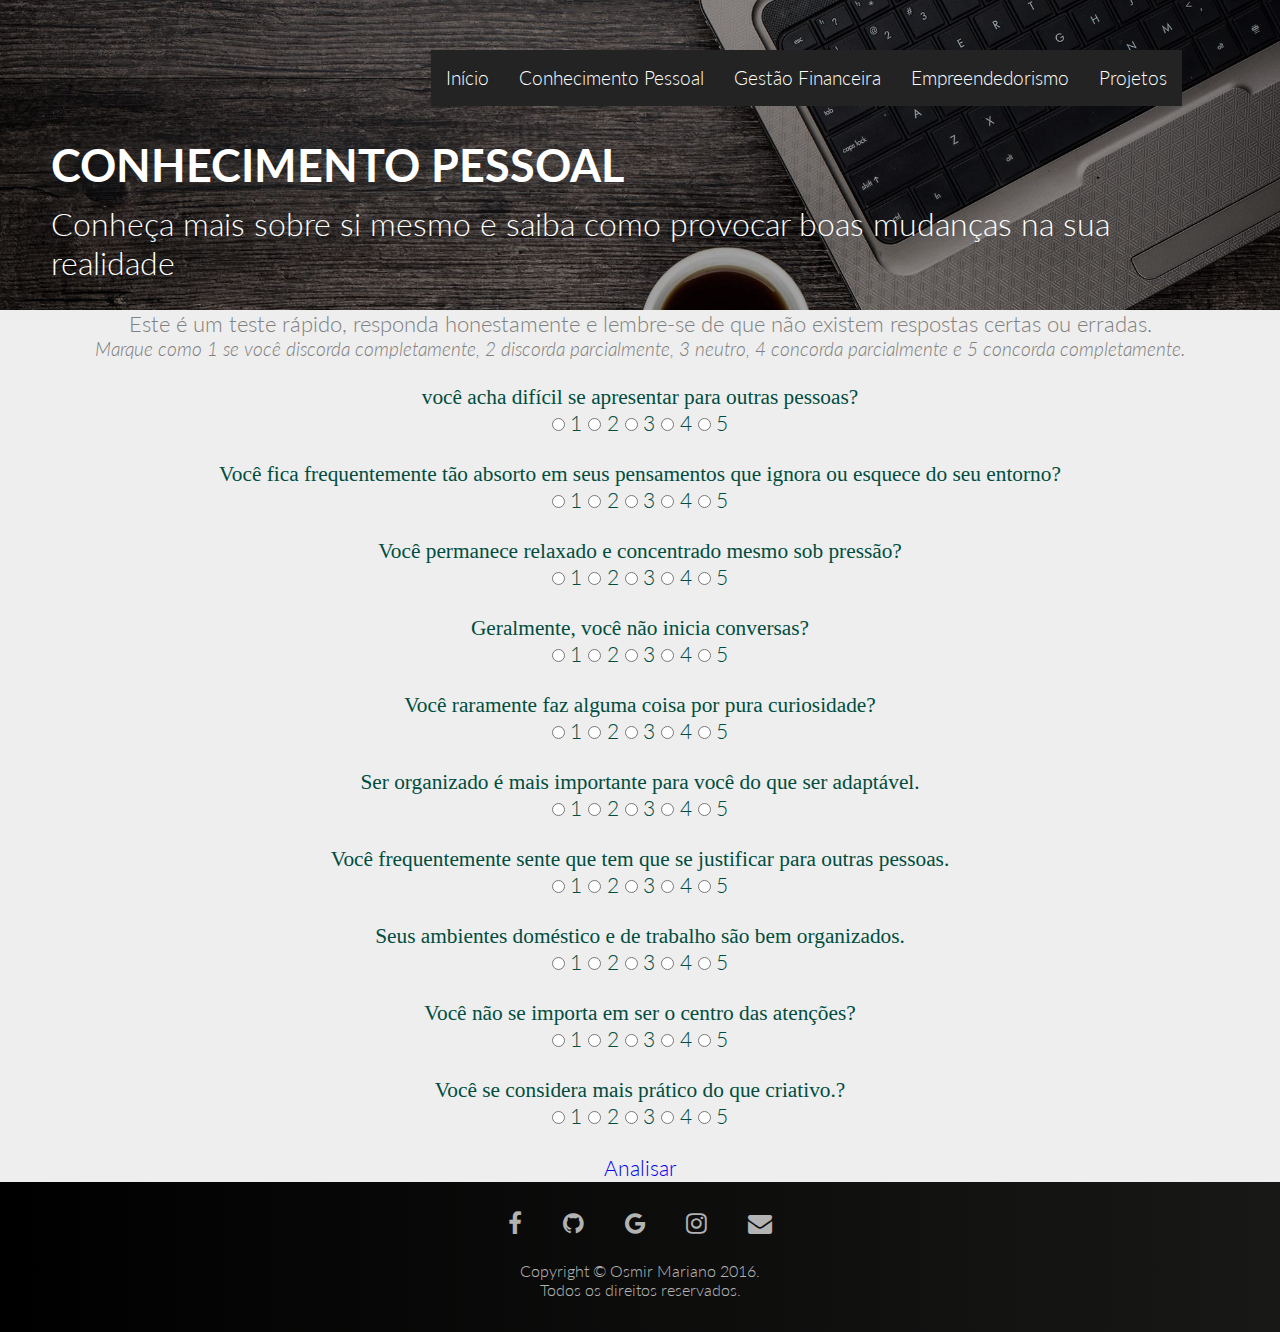
==== conhecimento.html @ 1a306709 "Primeiro commit" ====
<!DOCTYPE html>
<html lang="pt-br">
	<head>
		<meta charset="utf-8">
	  	<meta name="viewport" content="width=device-width, initial-scale=1"/>
	  	<title>Conhecimento Pessoal</title>
	  	<meta name="description" content="Site pessoal Osmir Mariano, Cientista da Computação"/>
	  	<meta name="keywords" content="Artigos, Projetos"/>
	  	<meta name="robots" content="index, follow"/>
	  	<meta name="author" content="Artigos"/>
	  	<link rel="stylesheet" href="css/conhecimento.css">
	  	<link rel="stylesheet" href="font-awesome/css/font-awesome.min.css">
	  	<link href='https://fonts.googleapis.com/css?family=Lato:400,300,700' rel='stylesheet' type='text/css'>
	  	<!-- Alterar foto ainda-->
	  	<link rel="icon"  href="img/icon.png">
	</head>
	<body>
	    <div class="banner">
	  		<header class="cabecalho">
	  			<a href="index.html"></a><h1 class="logo"> Conhecimento Pessoal</h1></a>
	  			<button class="btn-menu"> <i class="fa fa-bars fa-lg" aria-hidden="true"></i></button>
	  			<nav class="menu">
	  				<a class="btn-close"><i class="fa fa-times"></i></a>
	  				<ul>
                        <li><a href="index.html">Início</a></li>
	  					<li><a href="conhecimento.html">Conhecimento Pessoal</a></li>
						<li><a href="gestao.html">Gestão Financeira</a></li>
						<li><a href="empreendedorismo.html">Empreendedorismo</a></li>
						<li><a href="projetos.html">Projetos</a></li>
	  				</ul>
	  			</nav>
	  		</header>

	      	<div class="title">
	  			<h2>CONHECIMENTO PESSOAL</h2>
	  			<h3>Conheça mais sobre si mesmo e saiba como provocar boas mudanças na sua realidade</h3>
	  		</div>
	    </div>

        <section class="questionario">
            <h6>Este é um teste rápido, responda honestamente e lembre-se de que não existem respostas certas ou erradas.</h2>
            <h5>Marque como 1 se você discorda completamente, 2 discorda parcialmente, 3 neutro, 4 concorda parcialmente e 5 concorda completamente.</h3>
			
            <form class="questoes" method="POST" action="arquivo.php">
                <br/>
				você acha difícil se apresentar para outras pessoas? <br/>
				<input type="radio" value="1" name="radionota"> <label for=1> 1 </label>
				<input type="radio" value="2" name="radionota"> <label for=2> 2 </label>
				<input type="radio" value="3" name="radionota"> <label for=3> 3 </label>
				<input type="radio" value="4" name="radionota"> <label for=4> 4 </label>
				<input type="radio" value="5" name="radionota"> <label for=5> 5 </label>
                <br/>
                <br/>

				Você fica frequentemente tão absorto em seus pensamentos que ignora ou esquece do seu entorno? <br>
				<input type="radio" value="1" name="radionota"> <label for=1> 1 </label>
				<input type="radio" value="2" name="radionota"> <label for=2> 2 </label>
				<input type="radio" value="3" name="radionota"> <label for=3> 3 </label>
				<input type="radio" value="4" name="radionota"> <label for=4> 4 </label>
				<input type="radio" value="5" name="radionota"> <label for=5> 5 </label>
                <br/>
                <br/>


                Você permanece relaxado e concentrado mesmo sob pressão? <br>
				<input type="radio" value="1" name="radionota"> <label for=1> 1 </label>
				<input type="radio" value="2" name="radionota"> <label for=2> 2 </label>
				<input type="radio" value="3" name="radionota"> <label for=3> 3 </label>
				<input type="radio" value="4" name="radionota"> <label for=4> 4 </label>
				<input type="radio" value="5" name="radionota"> <label for=5> 5 </label>
                <br/>
                <br/>


                Geralmente, você não inicia conversas?<br>
				<input type="radio" value="1" name="radionota"> <label for=1> 1 </label>
				<input type="radio" value="2" name="radionota"> <label for=2> 2 </label>
				<input type="radio" value="3" name="radionota"> <label for=3> 3 </label>
				<input type="radio" value="4" name="radionota"> <label for=4> 4 </label>
				<input type="radio" value="5" name="radionota"> <label for=5> 5 </label>
                <br/>
                <br/>


                Você raramente faz alguma coisa por pura curiosidade?<br>
				<input type="radio" value="1" name="radionota"> <label for=1> 1 </label>
				<input type="radio" value="2" name="radionota"> <label for=2> 2 </label>
				<input type="radio" value="3" name="radionota"> <label for=3> 3 </label>
				<input type="radio" value="4" name="radionota"> <label for=4> 4 </label>
				<input type="radio" value="5" name="radionota"> <label for=5> 5 </label>
                <br/>
                <br/>


                Ser organizado é mais importante para você do que ser adaptável.<br>
				<input type="radio" value="1" name="radionota"> <label for=1> 1 </label>
				<input type="radio" value="2" name="radionota"> <label for=2> 2 </label>
				<input type="radio" value="3" name="radionota"> <label for=3> 3 </label>
				<input type="radio" value="4" name="radionota"> <label for=4> 4 </label>
				<input type="radio" value="5" name="radionota"> <label for=5> 5 </label>
                <br/>
                <br/>

                Você frequentemente sente que tem que se justificar para outras pessoas.<br>
				<input type="radio" value="1" name="radionota"> <label for=1> 1 </label>
				<input type="radio" value="2" name="radionota"> <label for=2> 2 </label>
				<input type="radio" value="3" name="radionota"> <label for=3> 3 </label>
				<input type="radio" value="4" name="radionota"> <label for=4> 4 </label>
				<input type="radio" value="5" name="radionota"> <label for=5> 5 </label>
                <br/>
                <br/>

                Seus ambientes doméstico e de trabalho são bem organizados.<br>
				<input type="radio" value="1" name="radionota"> <label for=1> 1 </label>
				<input type="radio" value="2" name="radionota"> <label for=2> 2 </label>
				<input type="radio" value="3" name="radionota"> <label for=3> 3 </label>
				<input type="radio" value="4" name="radionota"> <label for=4> 4 </label>
				<input type="radio" value="5" name="radionota"> <label for=5> 5 </label>
                <br/>
                <br/>

                Você não se importa em ser o centro das atenções?<br>
				<input type="radio" value="1" name="radionota"> <label for=1> 1 </label>
				<input type="radio" value="2" name="radionota"> <label for=2> 2 </label>
				<input type="radio" value="3" name="radionota"> <label for=3> 3 </label>
				<input type="radio" value="4" name="radionota"> <label for=4> 4 </label>
				<input type="radio" value="5" name="radionota"> <label for=5> 5 </label>
                <br/>
                <br/>

                Você se considera mais prático do que criativo.?<br>
				<input type="radio" value="1" name="radionota"> <label for=1> 1 </label>
				<input type="radio" value="2" name="radionota"> <label for=2> 2 </label>
				<input type="radio" value="3" name="radionota"> <label for=3> 3 </label>
				<input type="radio" value="4" name="radionota"> <label for=4> 4 </label>
				<input type="radio" value="5" name="radionota"> <label for=5> 5 </label>
                <br/>
                <br/>
                <a href="resultado.html"> Analisar </a>
				<!--<button class="botao">Analisar</button>-->
			</form>
		</section>

    	<!-- RODAPÉ -->
	  	<footer class="rodape">
	  		<div class="social-icons">
	  			<a href="https://www.facebook.com/osmirmariano" target="_blank"><i class="fa fa-facebook"></i></a>
	  			<a href="https://github.com/osmirmariano" target="_blank"><i class="fa fa-github" ></i></a>
	  			<a href="https://plus.google.com/u/0/114243608935643543687/posts" target="_blank"><i class="fa fa-google"></i></a>
	  			<a href="https://www.instagram.com/hosmyrmariano/" target="_blank"><i class="fa fa-instagram"></i></a>
	  			<a href="https://mail.google.com/mail/u/0/#inbox" target="_blank"><i class="fa fa-envelope"></i></a>
	  		</div>
	  		<p class="copyright">Copyright &copy Osmir Mariano 2016. <br/>Todos os direitos reservados.</p>
	  	</footer>

	  	<!-- JQUERY -->
	  	<script src="https://code.jquery.com/jquery-3.1.0.min.js"></script>
	  	<script>
	  		$(".btn-menu").click(function(){
	  			$(".menu").show();
	  		});
	  		$(".btn-close").click(function(){
	  			$(".menu").hide();
	  		});
	  	</script>

	  	<!-- JAVASCRIPT -->
	  	<script>
	  		jQuery("document").ready(function($){
	  	    var menu = $('.cabecalho');
	  	    $(window).scroll(function (){
	  	        if ($(this).scrollTop() > 136){
	  	            menu.addClass("f-menu");
	  	        }
	  	        else{
	  	            menu.removeClass("f-menu");
	  	        }
	  	    });
	  	});
  		</script>
  	</body>
</html>
---- css/conhecimento.css ----
@charset "UTF-8";
/*========== RESET ==========*/
*{
	margin: 0;
	padding: 0;
	font-size: 100%;
	border: none;
	outline: none;
	font-weight: 300;
	box-sizing: border-box;
	font-family: 'Lato', sans-serif;
}

body{
	background-color: #CED1CC;
}

a{
	text-decoration: none;
}

img{
	max-width: 100%;
}

h6 {
	
	font-size: 1.4em;
	text-align: center;
	color: gray;
	padding-left: 4%;
	padding-right: 4%;
}

h5 {
	padding-left: 4%;
	padding-right: 4%;
	font-size: 1.2em;
	text-align: center;
	color: gray;
	font-style: italic;
}

/* CABEÇALHO */
.logo{
	width: 56px;
	height: 56px;
	float: left;
	font-size: 0;
}

.btn-menu{
	width: 56px;
	height: 56px;
	float: right;
	text-align: center;
	color: #fff;
	cursor: pointer; 
	background-color: rgba(255,193,7, .8);
}

/* MENU */
.btn-close{
	font-size: 1.5em;
	color: #fff;
	float: right;
	cursor: pointer;
	margin: 2% 3% 0 0; 
}

.menu{
	display: none;
	width: 100%;
	height: 100%;
	position: fixed;
	background-color: rgba(0,0,0,.9);
	top: 0;
	left: 0;
}

.menu ul {
	width: 100%;
	float: left;
	text-align: center;
}

.menu li{
	padding: 1.5%;
}

.menu li a{
	font-size: 2em;
	color: #fff;
	padding: 1.5% 3%;
}

.menu li a:hover{
	border: 1px solid #FFC107;
}

/* BANNER */
.banner{
	width: 100%;
	height: 310px;
	float: left;
	text-align: center;
	padding: 3% 4%;
	background: url(../img/principal2.jpg) no-repeat fixed;
	background-size: cover; 
	background-attachment:  fixed;
	background-position: center;
}

.title{
	width: 100%;
}

.title h2{
	margin-top: 20%;
	font-size: 1.5em;
	color: #fff;
	font-weight: 700;
	text-shadow: 0 0 1em #4c4c4c;
}

.title h3{
	margin-top: 5%;
	margin-bottom: 5%;
	font-size: 0.6em;
	color: #fff;
	text-shadow: 0 0 1em #4c4c4c;
}

.button{
	width: 95%;
	margin-top: 2%;
	margin: 0 auto;
}

.button i{
	float: right;
}

.btn {
	font-size: 1.2em;
	font-weight: 700;
	cursor: pointer;
	padding: 5%;
	border-radius: 10px;
	background-color: #76FF03;
}

.btn-saiba{
	width: 100%;
	text-align: center;
	color: white;
	margin-top: 2%;
	margin-bottom: 5%;
}


/*Início da Formatação do Questionário*/
	.questionario {
		background-color: #eeeeee;
	}
	
	.questionario .question-flutuante {
		font-family: 'MinhaFonte2';
		font-size: 18pt;
		text-align: center;
		padding-top: 30px;
		color: #00C853;
		background-color: white;
		width: 100%;
		height: 80px;
		margin-top: -10px;
	}

	.questoes {
		font-family: 'MinhaFonte2';
		font-size: 16pt;
		color: #004d40;
		text-align: center;
	}

	.questoes .profissao {
		min-height:auto;
		font-family: 'Titillium Web', sans-serif;
		width: 600px;
		height: 40px;
		font-family: 'Titillium Web', sans-serif;
		font-size: 15pt;
		font-style: italic;
		background-color: #f5f5f5;
		border: none;
		border-bottom: solid gray 1px;
		outline:none;
	}

	.questoes .profissao:hover {
		background-color: white;
		font-family: 'Titillium Web', sans-serif;
		font-size: 15pt;
	}

	.questoes .mensagem {
		font-family: 'Titillium Web', sans-serif;
		font-size: 15pt;
		font-style: italic;
		background-color: #f5f5f5;
		width: 600px;
		height: 70px;
		border: none;
		border-bottom: solid gray 1px;
		outline:none;
		
	}

	.questoes .mensagem:hover {
		background-color: white;
		font-family: 'Titillium Web', sans-serif;
		font-size: 15pt;
	}

	.botao {
		width: 110px;
		height: 45px;
		background-color: white;
		color: #004d40;
		font-family: 'Titillium Web', sans-serif;
		font-weight: bold;
		font-size: 16pt;
		margin-top: 20px;
		margin-bottom: 20px;
		color: green;
        border-radius: 4px;
        
	}

	.botao:hover {
		background-color: #004d40;;
		color: white;
	}
/*Final da Formatação do Questionário*/

/* RODAPÉ */
.rodape{
	width: 100%;
	float: left;
	padding: 3% 4%;
	text-align: center;
	background: linear-gradient(to right, black, #181817);
}

.social-icons a{
	font-size: 1.5em;
	color: rgba(255,255,255,0.7);
	margin-right: 3%;
}

.social-icons a:last-child{
	margin-right: 0;
}

.social-icons a:hover{
	color: rgb(255,255,255);
}

.copyright{
	margin-top: 2%;
	color: rgba(255,255,255,0.7);
}


/*========== MOBILE FIRST ==========*/
/*SMALL DEVICES - SMARTPHONES*/
@media screen and (min-width: 480px){
	.btn-saiba{
		font-size: 2em;
	}

	.servico {
		height: 220px;
	}

	.title h2{
		margin-top: 15%;
		font-size: 2.3em;
		text-align: left;
	}

	.title h3{
		margin-top: 2%;
		font-size: 1.3em;
		text-align: left;
	}


	.servico{
		width: 100%;
		height: 300px;
		background-color: white;
		box-shadow: 2px 2px 2px 2px #8B8989;
		-webkit-box-shadow: 2px 2px 2px 2px #CDC9C9;
		-moz-box-shadow: 2px 2px 2px 2px #CDC9C9;
		text-align: center;
		border-radius: 7px;
		margin-top: 2%;
	}

	.inner h2{
		padding: 5%;
		font-weight: bolder;
		font-size: 1.3em;
		text-align: center;
		color: gray;
		font-style: italic;
	}

	.inner h3{
		padding-top: 5%;
		font-size: 1em;
		font-weight: 700;
		text-align: left;
	}


	.pdf{
		float: right;
		display: inline-block;
		margin-top: -25px;
		padding-top: 5%;
	}
}

/*SMALL DEVICES - TABLETS*/
@media screen and (min-width: 768px){
	.button{
		width: 10%;
		margin-top: 2%;
		float: right;
		font-size: 0.8em;
	}

	.button i{
		float: right;
		
	}

	.servico {
		width: 100%;
		height: 220px;
		display: inline-block;
		margin-right: 2%;
	}

	.servicos{
		background-color: white;
		width: 100%;
		height: 80%;
		float: left;
		padding: 3% 3%;
		text-align: center;
	}


	.servicos:nth-child(2){
		margin-right: 0;
	}

	.title h2{
		margin-top: 10%;
		font-size: 2.5em;
	}

	.title h3{
		margin-top: 2%;
		margin-bottom: 5%;
		font-size: 1.5em;
	}

	.inner h3{
		font-size: 1em;
		font-weight: 700;
		text-align: left;
	}

	.inner h2{
		padding: 2%;
		font-weight: bolder;
		font-size: 1.3em;
		text-align: center;
		color: gray;
		font-style: italic;
	}

	.servico{
		width: 100%;
		height: 260px;
		background-color: white;
		margin-top: 2%;
	}
}

/*MEDIUM DEVICES - TABLETS & DESKTOPS*/
@media screen and (min-width: 960px){
	.title{
		margin: 0 auto;		
	}

	.title h2{
		font-size: 3.5em;
	}

	.title h3{
		font-size: 2.5em;
	}

	.buttons{
		width: 30%;
		float: right;
	}

	.servico{
		width: 20%;
	}

	.servicos:nth-child(2){
		margin-right: 2%;
	}

	.servicos:nth-child(3){
		margin-right: 0;
	}

	.btn-menu{
		display: none;
	}

	.btn-close{
		display: none;
	}

	.menu{
		width: auto;
		height: 56px;
		line-height: 56px;
		float: right;
		background-color: #f5f5f5;
	}

	.menu ul{
		background-color: black;
		display: inline-block;
	}

	.menu li{
		background-color: rgba(255,255,255,0.05);
		list-style: none;
		font-size: 1.2em;
		padding: 0;
		float: left;
		font-weight: 700;
	}

	.menu li a{
		color: #130400;
		font-size: 1em;
		padding: 15px;
		color: white;
	}

	.menu li a:hover{
		border: none;
		color: #FFC107;
		background-color: rgba(255,255,255,0.08);
	}

	.f-menu{ 
		z-index: 9999; 
		position: fixed; 
		left: 0; 
		top: 0; 
		width: 100%;
		background-color: rgb(0,0,0);
	}

	.inner h3{
		font-size: 1em;
		font-weight: 700;
		text-align: left;
	}

	.inner h2{
		padding: 2%;
		font-weight: bolder;
		font-size: 1.3em;
		text-align: center;
		color: gray;
		font-style: italic;
	}


	.pdf{
		float: right;
		display: inline-block;
		margin-top: -10%;
	}

	.servico{
		width: 100%;
		height: 260px;
		background-color: white;
		margin-top: 2%;
	}

	.logo{
		width: 100px;
		height: 100px;
		float: left;
		background: url(../img/logo-mobile.png) center center/100px no-repeat;
		margin-top: -2%;
		margin-left: -4%;
	}
}

/*LARGE DEVICES - WIDE SCREENS*/
@media screen and (min-width: 1024px){
	.servico{
		width: 16%;
		height: 30%;
		text-align: center;
		margin-top: 2%;
	}

	.servicos{
		text-align: center;

	}

	.title h2{
		margin-top: 6%;
		margin-bottom: 1px;
		font-size: 2.8em;
	}

	.title h3{
		margin-top: 1%;
		font-size: 2em;
	}

	.f-menu{ 
		z-index: 9999; 
		position: fixed; 
		left: 0; 
		top: 0; 
		width: 100%;
		background-color: rgb(0,0,0);
	}

	.cabecalho{
		width: 100%;
		height: 100px;
		float: left;
		padding: 1% 4%;
	}


	.menu{
		float: right;
		display: inline-block;
		position: static;
	}

	.menu ul{
		display: inline-block;
		opacity: 0.9;
		float: left;
	}

	.menu li{
		background-color: rgba(255,255,255,0.05);
		list-style: none;
		font-size: 1.2em;
		padding: 0;
		float: left;
		font-weight: 700;
		top:0;
	}

	.menu li a{
		color: #130400;
		font-size: 1em;
		padding: 15px;
		color: white;
	}

	.menu li a:hover{
		border: none;
		color: #FFC107;
		background-color: rgba(255,255,255,0.08);
	}

	/* RODAPÉ */
	.rodape{
		width: 100%;
		height: 150px;
		float: left;
		padding: 2% 2%;
		text-align: center;
		background: linear-gradient(to right, black, #181817);
	}

	.inner h3{
		font-size: 1em;
		font-weight: 700;
		text-align: left;
	}

	.inner h2{
		font-weight: bolder;
		font-size: 1.3em;
		text-align: center;
		color: gray;
		font-style: italic;
	}


	.pdf{
		display: inline-block;
		margin-top: -10%;
		float: right;
	}

	.servico{
		width: 100%;
		height: 250px;
		background-color: white;
		box-shadow: 2px 2px 2px 2px #8B8989;
		-webkit-box-shadow: 2px 2px 2px 2px #CDC9C9;
		-moz-box-shadow: 2px 2px 2px 2px #CDC9C9;
		text-align: center;
		border-radius: 7px;
		margin-top: 2%;
	}
}
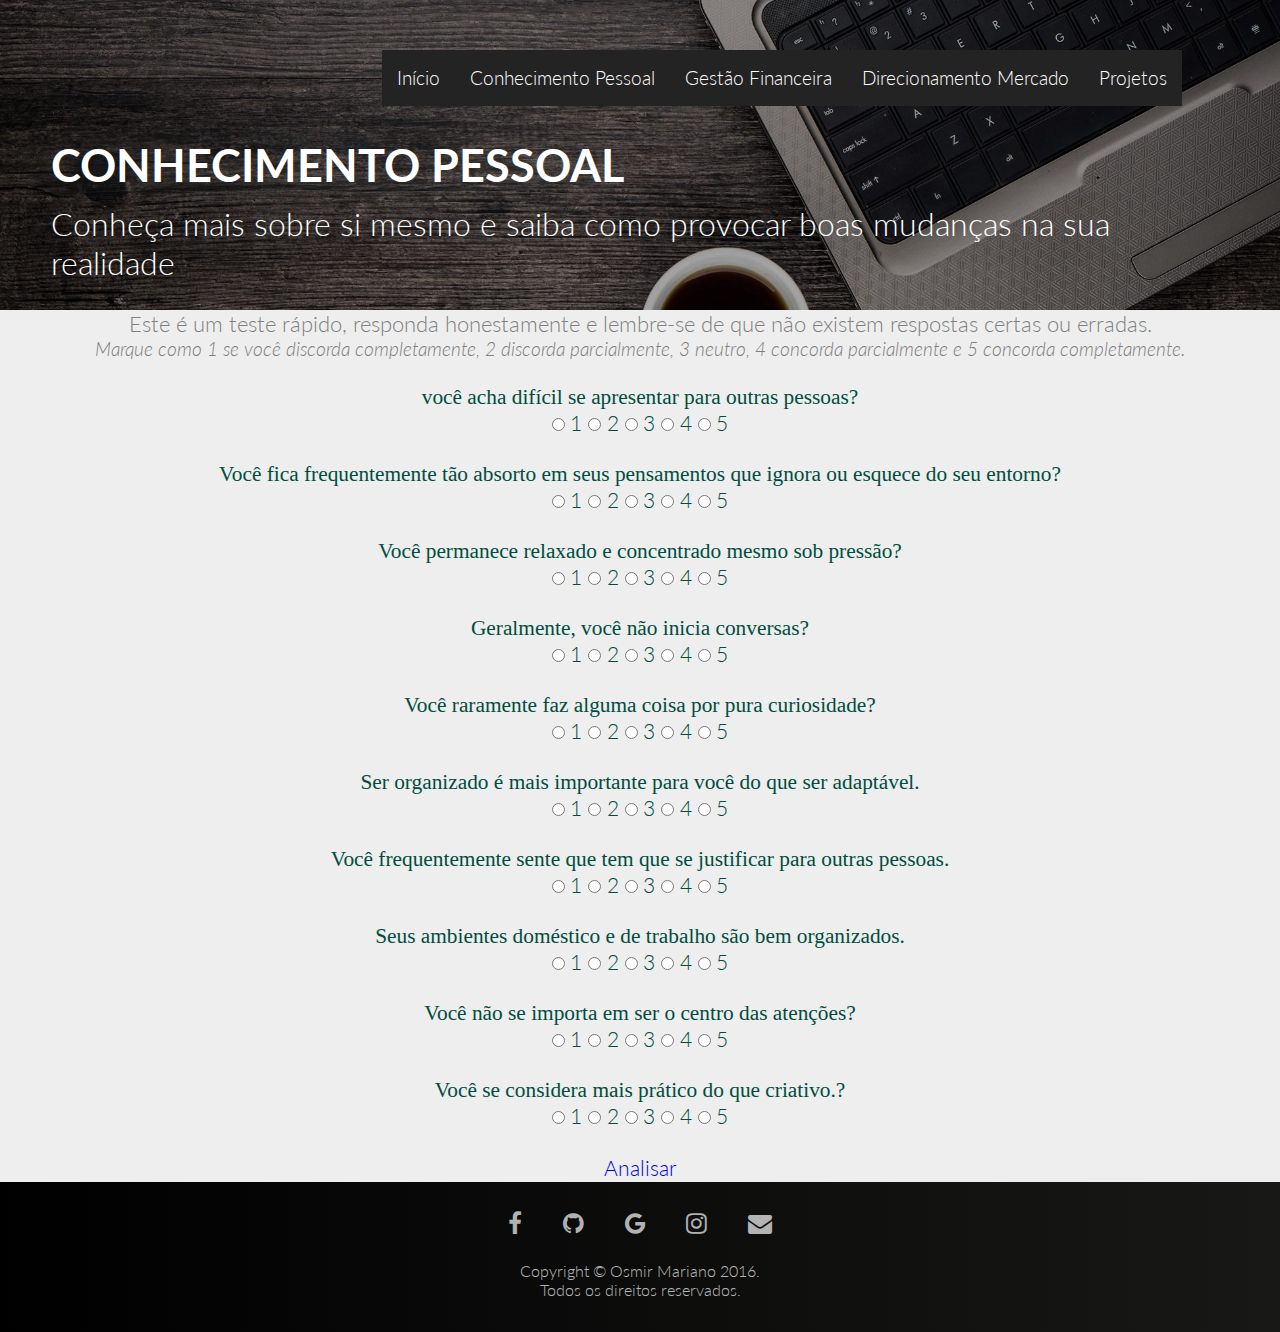
==== commit 9121dbc1: "Novas atualizações no design" ====
--- a/conhecimento.html
+++ b/conhecimento.html
@@ -18,14 +18,14 @@
 	    <div class="banner">
 	  		<header class="cabecalho">
 	  			<a href="index.html"></a><h1 class="logo"> Conhecimento Pessoal</h1></a>
-	  			<button class="btn-menu"> <i class="fa fa-bars fa-lg" aria-hidden="true"></i></button>
+	  			<button class="btn-menu"><i class="fa fa-bars fa-lg" aria-hidden="true"></i></button>
 	  			<nav class="menu">
 	  				<a class="btn-close"><i class="fa fa-times"></i></a>
 	  				<ul>
                         <li><a href="index.html">Início</a></li>
 	  					<li><a href="conhecimento.html">Conhecimento Pessoal</a></li>
 						<li><a href="gestao.html">Gestão Financeira</a></li>
-						<li><a href="empreendedorismo.html">Empreendedorismo</a></li>
+						<li><a href="empreendedorismo.html">Direcionamento Mercado</a></li>
 						<li><a href="projetos.html">Projetos</a></li>
 	  				</ul>
 	  			</nav>
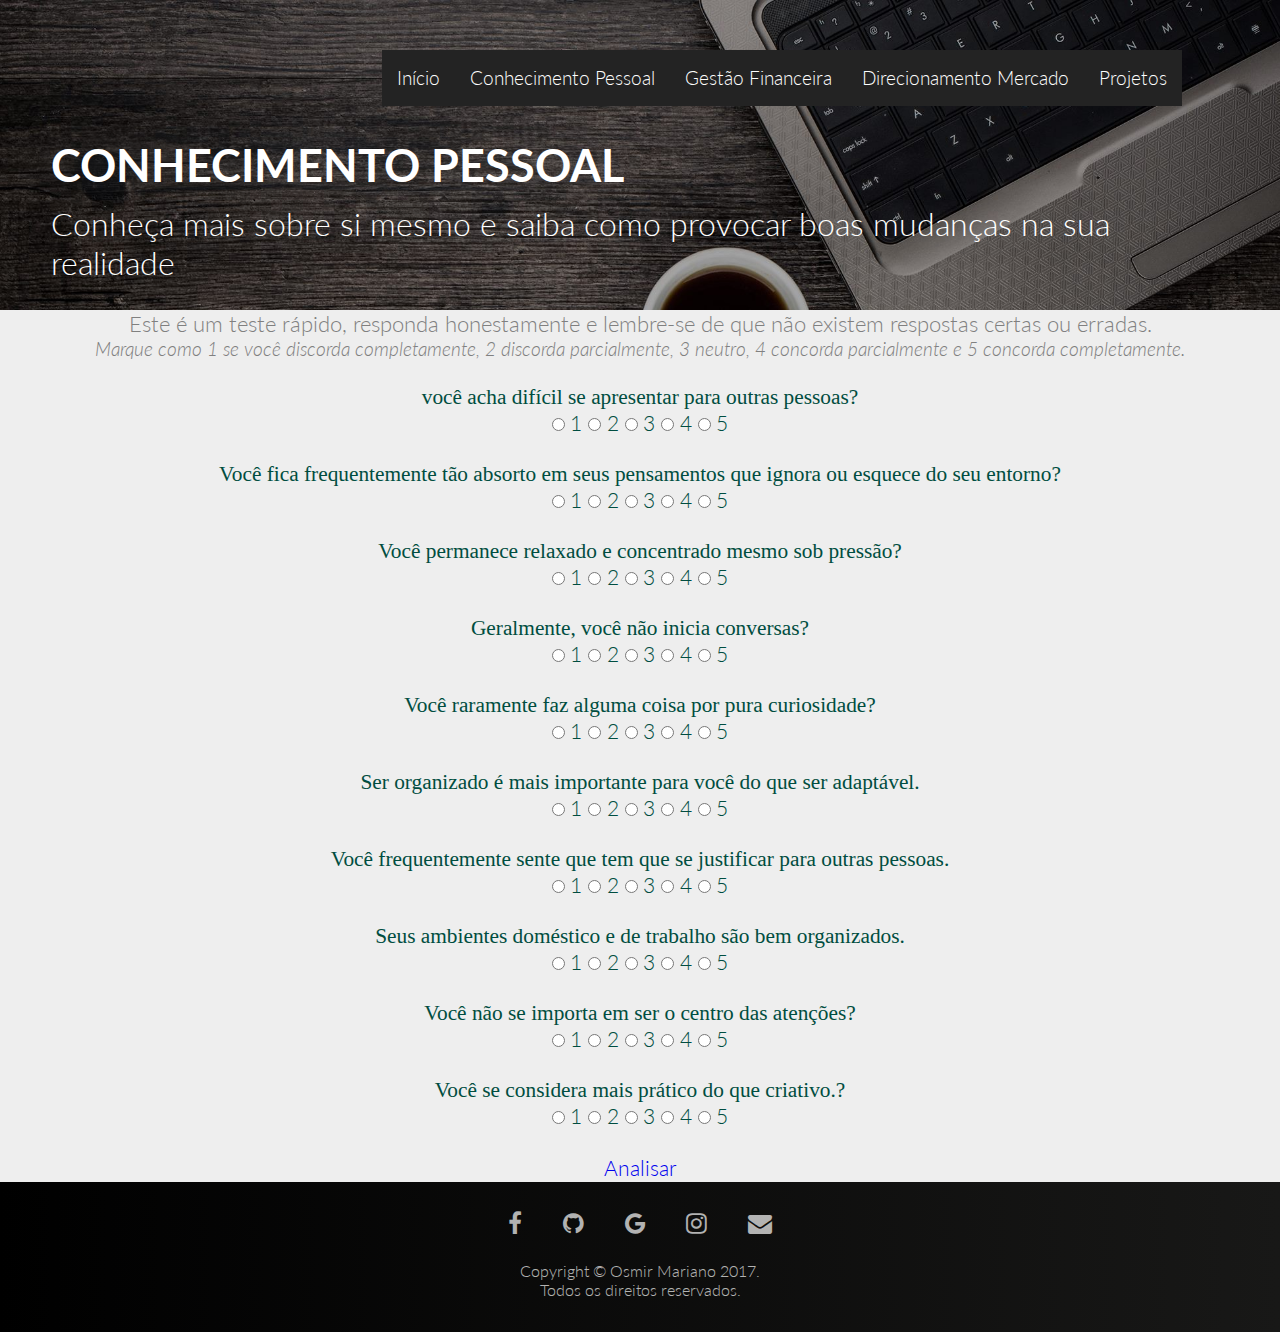
==== commit c1308283: "Novas atualizações" ====
--- a/conhecimento.html
+++ b/conhecimento.html
@@ -150,7 +150,7 @@
 	  			<a href="https://www.instagram.com/hosmyrmariano/" target="_blank"><i class="fa fa-instagram"></i></a>
 	  			<a href="https://mail.google.com/mail/u/0/#inbox" target="_blank"><i class="fa fa-envelope"></i></a>
 	  		</div>
-	  		<p class="copyright">Copyright &copy Osmir Mariano 2016. <br/>Todos os direitos reservados.</p>
+	  		<p class="copyright">Copyright &copy Osmir Mariano 2017. <br/>Todos os direitos reservados.</p>
 	  	</footer>
 
 	  	<!-- JQUERY -->
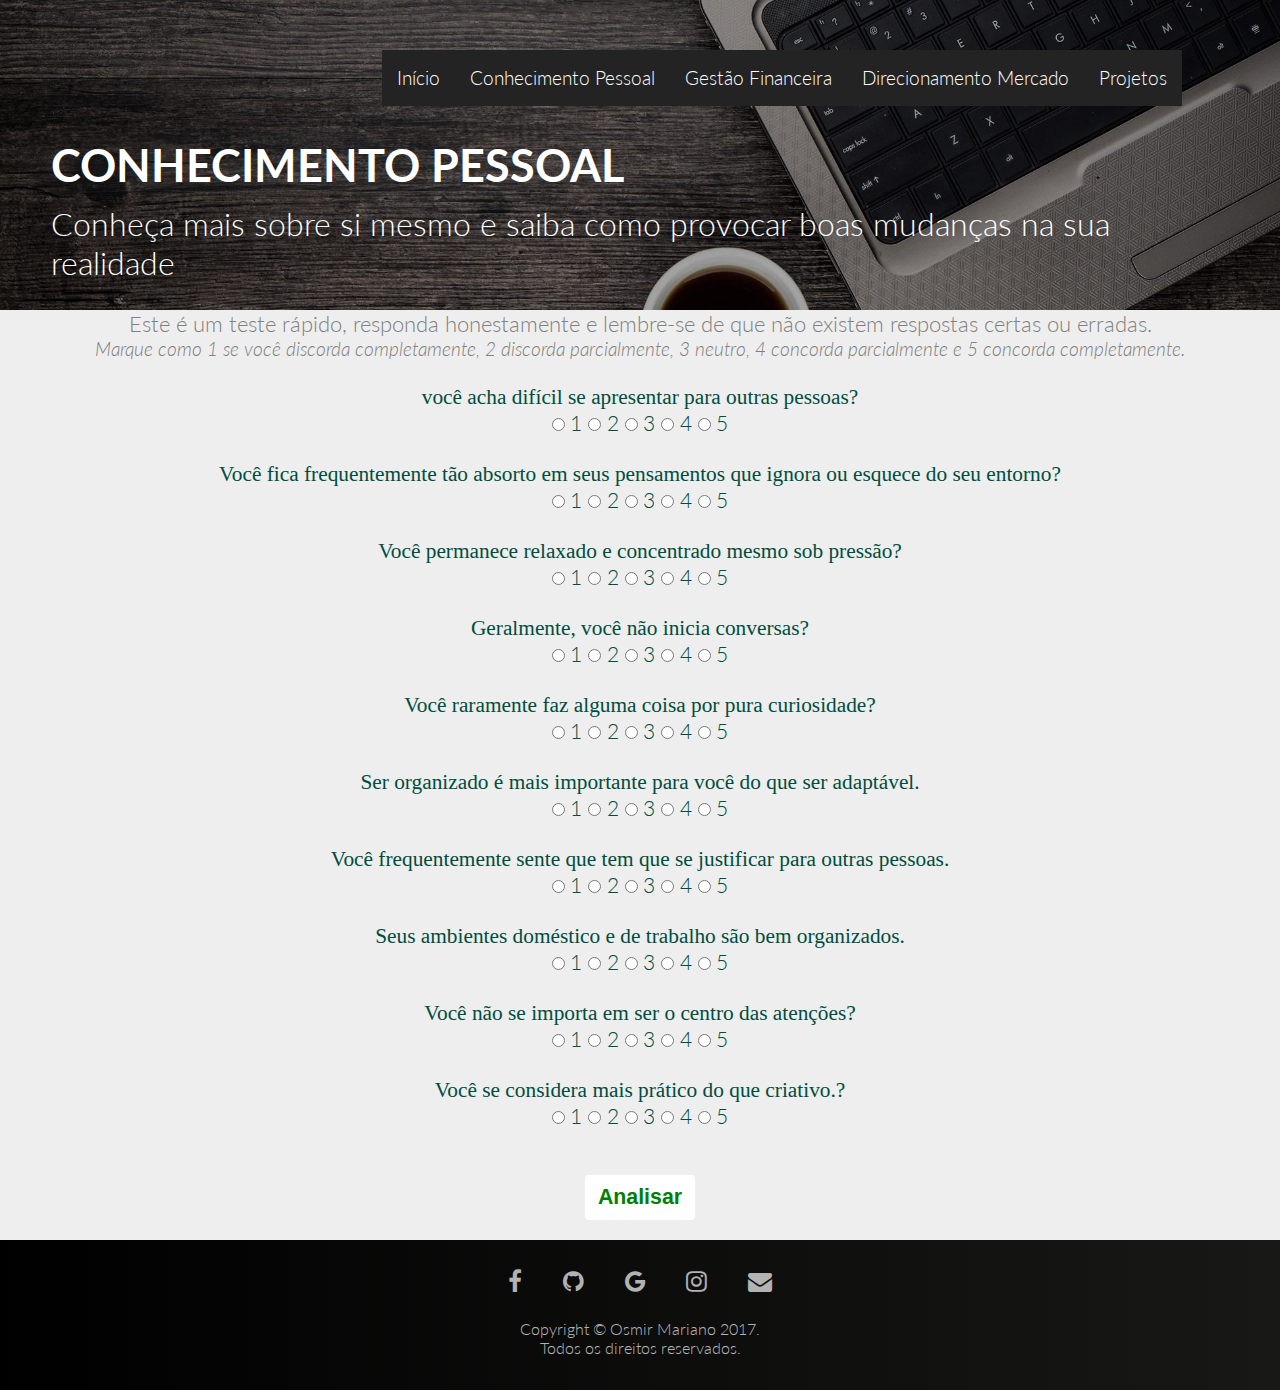
==== commit 623f2c07: "Versão final" ====
--- a/conhecimento.html
+++ b/conhecimento.html
@@ -41,7 +41,7 @@
             <h6>Este é um teste rápido, responda honestamente e lembre-se de que não existem respostas certas ou erradas.</h2>
             <h5>Marque como 1 se você discorda completamente, 2 discorda parcialmente, 3 neutro, 4 concorda parcialmente e 5 concorda completamente.</h3>
 			
-            <form class="questoes" method="POST" action="arquivo.php">
+            <form class="questoes" method="POST" action="resposta.html">
                 <br/>
 				você acha difícil se apresentar para outras pessoas? <br/>
 				<input type="radio" value="1" name="radionota"> <label for=1> 1 </label>
@@ -136,8 +136,8 @@
 				<input type="radio" value="5" name="radionota"> <label for=5> 5 </label>
                 <br/>
                 <br/>
-                <a href="resultado.html"> Analisar </a>
-				<!--<button class="botao">Analisar</button>-->
+                
+				<button class="botao">Analisar</button>
 			</form>
 		</section>
 
